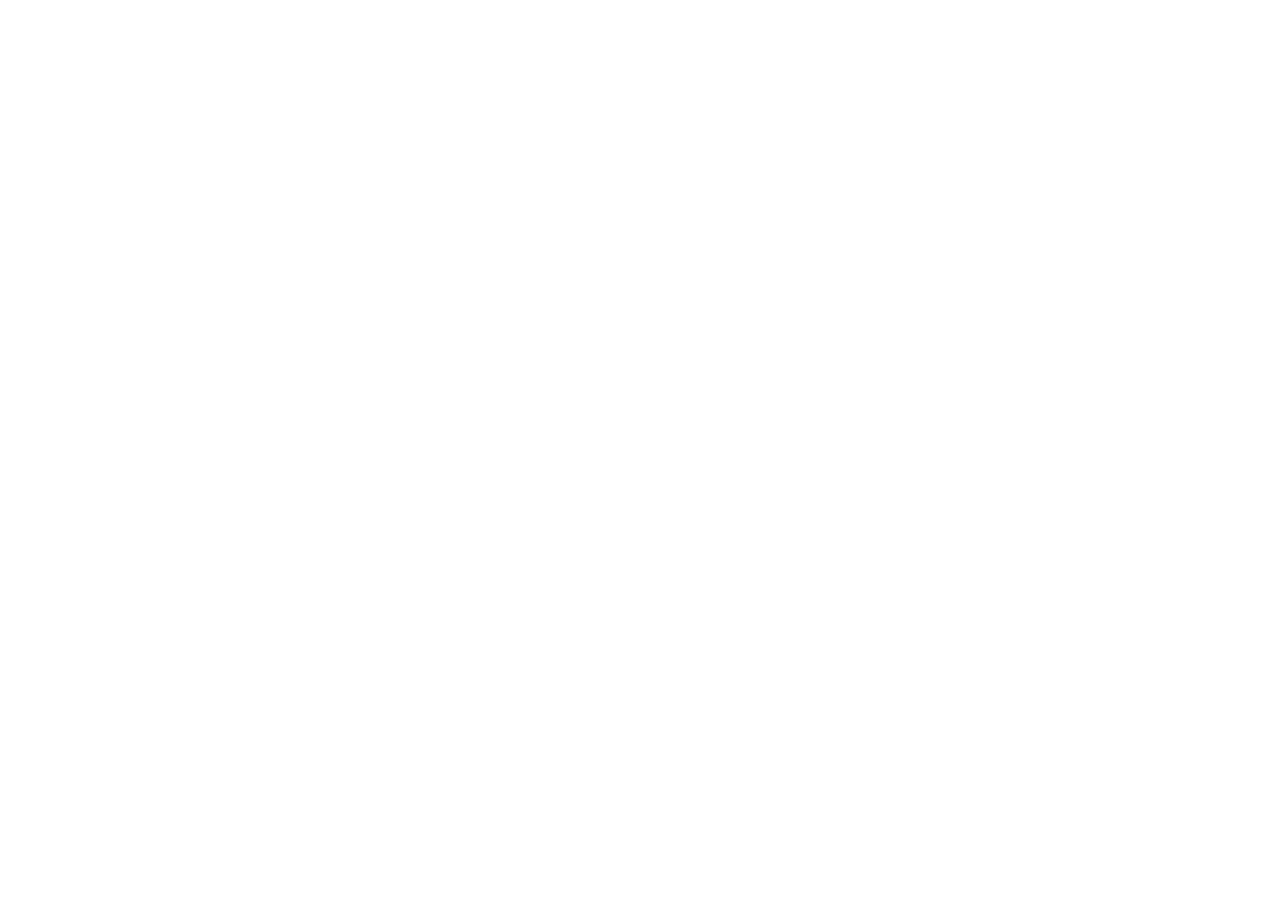
==== index.html @ f218a13f "ds" ====
<!DOCTYPE html>
<html lang="en">
<head>
    <meta charset="UTF-8">
    <meta name="viewport" content="width=device-width, initial-scale=1.0">
    <title>Document</title>
</head>
<body>
    <div id="content" ></div>
    <script src="index.js"></script>
</body>
</html>
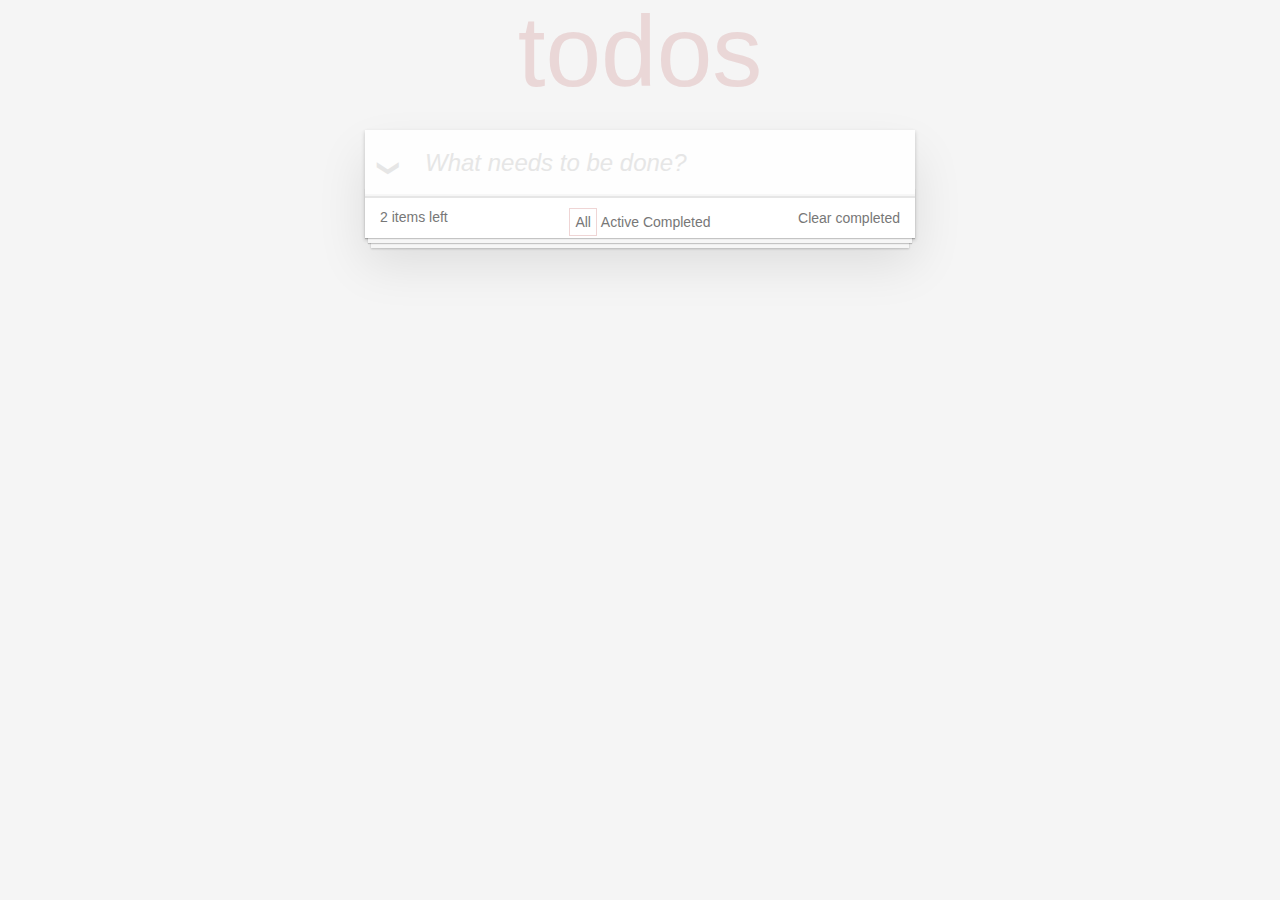
==== commit 3f06b78b: "hwDom" ====
--- a/index.html
+++ b/index.html
@@ -1,12 +1,61 @@
 <!DOCTYPE html>
 <html lang="en">
-<head>
-    <meta charset="UTF-8">
-    <meta name="viewport" content="width=device-width, initial-scale=1.0">
-    <title>Document</title>
-</head>
-<body>
-    <div id="content" ></div>
-    <script src="index.js"></script>
-</body>
-</html>+  <head>
+    <meta charset="utf-8" />
+    <title>Todo</title>
+    <link rel="stylesheet" href="main.css" />
+  </head>
+  <body>
+    <section class="todoapp">
+      <header class="header">
+        <h1>todos</h1>
+        <input class="new-todo" placeholder="What needs to be done?" />
+      </header>
+      <section class="main">
+        <input id="toggle-all" class="toggle-all" type="checkbox" />
+        <label for="toggle-all">Mark all as complete</label>
+        <ul class="todo-list">
+          <!-- <li class="">
+            <div class="view">
+              <input class="toggle" type="checkbox" /><label class="comp">Todo 1</label
+              ><button class="destroy"></button>
+            </div>
+          </li>
+          <li class="completed">
+            <div class="view">
+              <input class="toggle" type="checkbox" checked /><label class="comp">Todo 2</label
+              ><button class="destroy"></button>
+            </div>
+          </li>
+          <li class="editing">
+            <div class="view">
+              <input class="toggle" type="checkbox" /><label class="comp">Todo 3</label
+              ><button class="destroy"></button>
+            </div>
+            <input type="text" class="edit" value="Todo 3" />
+          </li> -->
+        </ul>
+      </section>
+      <footer class="footer">
+        <span class="todo-count"><strong>2</strong> items left</span>
+        <ul class="filters">
+          <li>
+            <button class="selected all">All</button>
+          </li>
+          <li>
+            <button class="active">Active</button>
+          </li>
+          <li>
+           <button class="completed">Completed</button>
+          </li>
+        </ul>
+        <button class="clear-completed">Clear completed</button>
+      </footer>
+    </section>
+    <script src="https://npmcdn.com/redux@latest/dist/redux.js"></script>
+    <script src="util.js"></script>
+    <script src="actions.js"></script>
+    <script src="reduser.js"></script>
+    <script src="main.js"></script>
+  </body>
+</html>
--- a/main.css
+++ b/main.css
@@ -0,0 +1,377 @@
+html,
+body {
+  margin: 0;
+  padding: 0;
+}
+
+button {
+  margin: 0;
+  padding: 0;
+  border: 0;
+  background: none;
+  font-size: 100%;
+  vertical-align: baseline;
+  font-family: inherit;
+  font-weight: inherit;
+  color: inherit;
+  -webkit-appearance: none;
+  appearance: none;
+  -webkit-font-smoothing: antialiased;
+  -moz-osx-font-smoothing: grayscale;
+}
+
+body {
+  font: 14px "Helvetica Neue", Helvetica, Arial, sans-serif;
+  line-height: 1.4em;
+  background: #f5f5f5;
+  color: #4d4d4d;
+  min-width: 230px;
+  max-width: 550px;
+  margin: 0 auto;
+  -webkit-font-smoothing: antialiased;
+  -moz-osx-font-smoothing: grayscale;
+  font-weight: 300;
+}
+
+:focus {
+  outline: 0;
+}
+
+.hidden {
+  display: none;
+}
+
+.todoapp {
+  background: #fff;
+  margin: 130px 0 40px 0;
+  position: relative;
+  box-shadow: 0 2px 4px 0 rgba(0, 0, 0, 0.2), 0 25px 50px 0 rgba(0, 0, 0, 0.1);
+}
+
+.todoapp input::-webkit-input-placeholder {
+  font-style: italic;
+  font-weight: 300;
+  color: #e6e6e6;
+}
+
+.todoapp input::-moz-placeholder {
+  font-style: italic;
+  font-weight: 300;
+  color: #e6e6e6;
+}
+
+.todoapp input::input-placeholder {
+  font-style: italic;
+  font-weight: 300;
+  color: #e6e6e6;
+}
+
+.todoapp h1 {
+  position: absolute;
+  top: -155px;
+  width: 100%;
+  font-size: 100px;
+  font-weight: 100;
+  text-align: center;
+  color: rgba(175, 47, 47, 0.15);
+  -webkit-text-rendering: optimizeLegibility;
+  -moz-text-rendering: optimizeLegibility;
+  text-rendering: optimizeLegibility;
+}
+
+.new-todo,
+.edit {
+  position: relative;
+  margin: 0;
+  width: 100%;
+  font-size: 24px;
+  font-family: inherit;
+  font-weight: inherit;
+  line-height: 1.4em;
+  border: 0;
+  color: inherit;
+  padding: 6px;
+  border: 1px solid #999;
+  box-shadow: inset 0 -1px 5px 0 rgba(0, 0, 0, 0.2);
+  box-sizing: border-box;
+  -webkit-font-smoothing: antialiased;
+  -moz-osx-font-smoothing: grayscale;
+}
+
+.new-todo {
+  padding: 16px 16px 16px 60px;
+  border: none;
+  background: rgba(0, 0, 0, 0.003);
+  box-shadow: inset 0 -2px 1px rgba(0, 0, 0, 0.03);
+}
+
+.main {
+  position: relative;
+  z-index: 2;
+  border-top: 1px solid #e6e6e6;
+}
+
+.toggle-all {
+  width: 1px;
+  height: 1px;
+  border: none; /* Mobile Safari */
+  opacity: 0;
+  position: absolute;
+  right: 100%;
+  bottom: 100%;
+}
+
+.toggle-all + label {
+  width: 60px;
+  height: 34px;
+  font-size: 0;
+  position: absolute;
+  top: -52px;
+  left: -13px;
+  -webkit-transform: rotate(90deg);
+  transform: rotate(90deg);
+}
+
+.toggle-all + label:before {
+  content: "❯";
+  font-size: 22px;
+  color: #e6e6e6;
+  padding: 10px 27px 10px 27px;
+}
+
+.toggle-all:checked + label:before {
+  color: #0127fc;
+}
+
+.todo-list {
+  margin: 0;
+  padding: 0;
+  list-style: none;
+}
+
+.todo-list li {
+  position: relative;
+  font-size: 24px;
+  border-bottom: 1px solid #ededed;
+}
+
+.todo-list li:last-child {
+  border-bottom: none;
+}
+
+.todo-list li.editing {
+  border-bottom: none;
+  padding: 0;
+}
+
+.todo-list li.editing .edit {
+  display: block;
+  width: 506px;
+  padding: 12px 16px;
+  margin: 0 0 0 43px;
+}
+
+.todo-list li.editing .view {
+  display: none;
+}
+
+.todo-list li .toggle {
+  text-align: center;
+  width: 40px;
+  /* auto, since non-WebKit browsers doesn't support input styling */
+  height: auto;
+  position: absolute;
+  top: 0;
+  bottom: 0;
+  margin: auto 0;
+  border: none; /* Mobile Safari */
+  -webkit-appearance: none;
+  appearance: none;
+}
+
+.todo-list li .toggle {
+  opacity: 0;
+}
+
+.todo-list li .toggle + label {
+  /*
+		Firefox requires `#` to be escaped - https://bugzilla.mozilla.org/show_bug.cgi?id=922433
+		IE and Edge requires *everything* to be escaped to render, so we do that instead of just the `#` - https://developer.microsoft.com/en-us/microsoft-edge/platform/issues/7157459/
+	*/
+  background-image: url("data:image/svg+xml;utf8,%3Csvg%20xmlns%3D%22http%3A//www.w3.org/2000/svg%22%20width%3D%2240%22%20height%3D%2240%22%20viewBox%3D%22-10%20-18%20100%20135%22%3E%3Ccircle%20cx%3D%2250%22%20cy%3D%2250%22%20r%3D%2250%22%20fill%3D%22none%22%20stroke%3D%22%23ededed%22%20stroke-width%3D%223%22/%3E%3C/svg%3E");
+  background-repeat: no-repeat;
+  background-position: center left;
+}
+
+.todo-list li .toggle:checked + label {
+  background-image: url("data:image/svg+xml;utf8,%3Csvg%20xmlns%3D%22http%3A//www.w3.org/2000/svg%22%20width%3D%2240%22%20height%3D%2240%22%20viewBox%3D%22-10%20-18%20100%20135%22%3E%3Ccircle%20cx%3D%2250%22%20cy%3D%2250%22%20r%3D%2250%22%20fill%3D%22none%22%20stroke%3D%22%23bddad5%22%20stroke-width%3D%223%22/%3E%3Cpath%20fill%3D%22%235dc2af%22%20d%3D%22M72%2025L42%2071%2027%2056l-4%204%2020%2020%2034-52z%22/%3E%3C/svg%3E");
+}
+
+.todo-list li label {
+  word-break: break-all;
+  padding: 15px 15px 15px 60px;
+  display: block;
+  line-height: 1.2;
+  transition: color 0.4s;
+}
+
+.todo-list li.completed label {
+  color: #d9d9d9;
+  text-decoration: line-through;
+}
+
+.todo-list li .destroy {
+  display: none;
+  position: absolute;
+  top: 0;
+  right: 10px;
+  bottom: 0;
+  width: 40px;
+  height: 40px;
+  margin: auto 0;
+  font-size: 30px;
+  color: #cc9a9a;
+  margin-bottom: 11px;
+  transition: color 0.2s ease-out;
+}
+
+.todo-list li .destroy:hover {
+  color: #af5b5e;
+}
+
+.todo-list li .destroy:after {
+  content: "×";
+}
+
+.todo-list li:hover .destroy {
+  display: block;
+}
+
+.todo-list li .edit {
+  display: none;
+}
+
+.todo-list li.editing:last-child {
+  margin-bottom: -1px;
+}
+
+.footer {
+  color: #777;
+  padding: 10px 15px;
+  height: 20px;
+  text-align: center;
+  border-top: 1px solid #e6e6e6;
+}
+
+.footer:before {
+  content: "";
+  position: absolute;
+  right: 0;
+  bottom: 0;
+  left: 0;
+  height: 50px;
+  overflow: hidden;
+  box-shadow: 0 1px 1px rgba(0, 0, 0, 0.2), 0 8px 0 -3px #f6f6f6,
+    0 9px 1px -3px rgba(0, 0, 0, 0.2), 0 16px 0 -6px #f6f6f6,
+    0 17px 2px -6px rgba(0, 0, 0, 0.2);
+}
+
+.todo-count {
+  float: left;
+  text-align: left;
+}
+
+.todo-count strong {
+  font-weight: 300;
+}
+
+.filters {
+  margin: 0;
+  padding: 0;
+  list-style: none;
+  position: absolute;
+  right: 0;
+  left: 0;
+}
+
+.filters li {
+  display: inline;
+}
+
+.filters li a {
+  color: inherit;
+  margin: 3px;
+  padding: 3px 7px;
+  text-decoration: none;
+  border: 1px solid transparent;
+  border-radius: 3px;
+}
+
+.filters li a:hover {
+  border-color: rgba(175, 47, 47, 0.1);
+}
+
+.filters li button.selected {
+  border: 1px solid rgba(175, 47, 47, 0.2);
+  padding: 5px;
+}
+
+.clear-completed,
+html .clear-completed:active {
+  float: right;
+  position: relative;
+  line-height: 20px;
+  text-decoration: none;
+  cursor: pointer;
+}
+
+.clear-completed:hover {
+  text-decoration: underline;
+}
+
+.info {
+  margin: 65px auto 0;
+  color: #bfbfbf;
+  font-size: 10px;
+  text-shadow: 0 1px 0 rgba(255, 255, 255, 0.5);
+  text-align: center;
+}
+
+.info p {
+  line-height: 1;
+}
+
+.info a {
+  color: inherit;
+  text-decoration: none;
+  font-weight: 400;
+}
+
+.info a:hover {
+  text-decoration: underline;
+}
+
+/*
+	Hack to remove background from Mobile Safari.
+	Can't use it globally since it destroys checkboxes in Firefox
+*/
+@media screen and (-webkit-min-device-pixel-ratio: 0) {
+  .toggle-all,
+  .todo-list li .toggle {
+    background: none;
+  }
+
+  .todo-list li .toggle {
+    height: 40px;
+  }
+}
+
+@media (max-width: 430px) {
+  .footer {
+    height: 50px;
+  }
+
+  .filters {
+    bottom: 10px;
+  }
+}
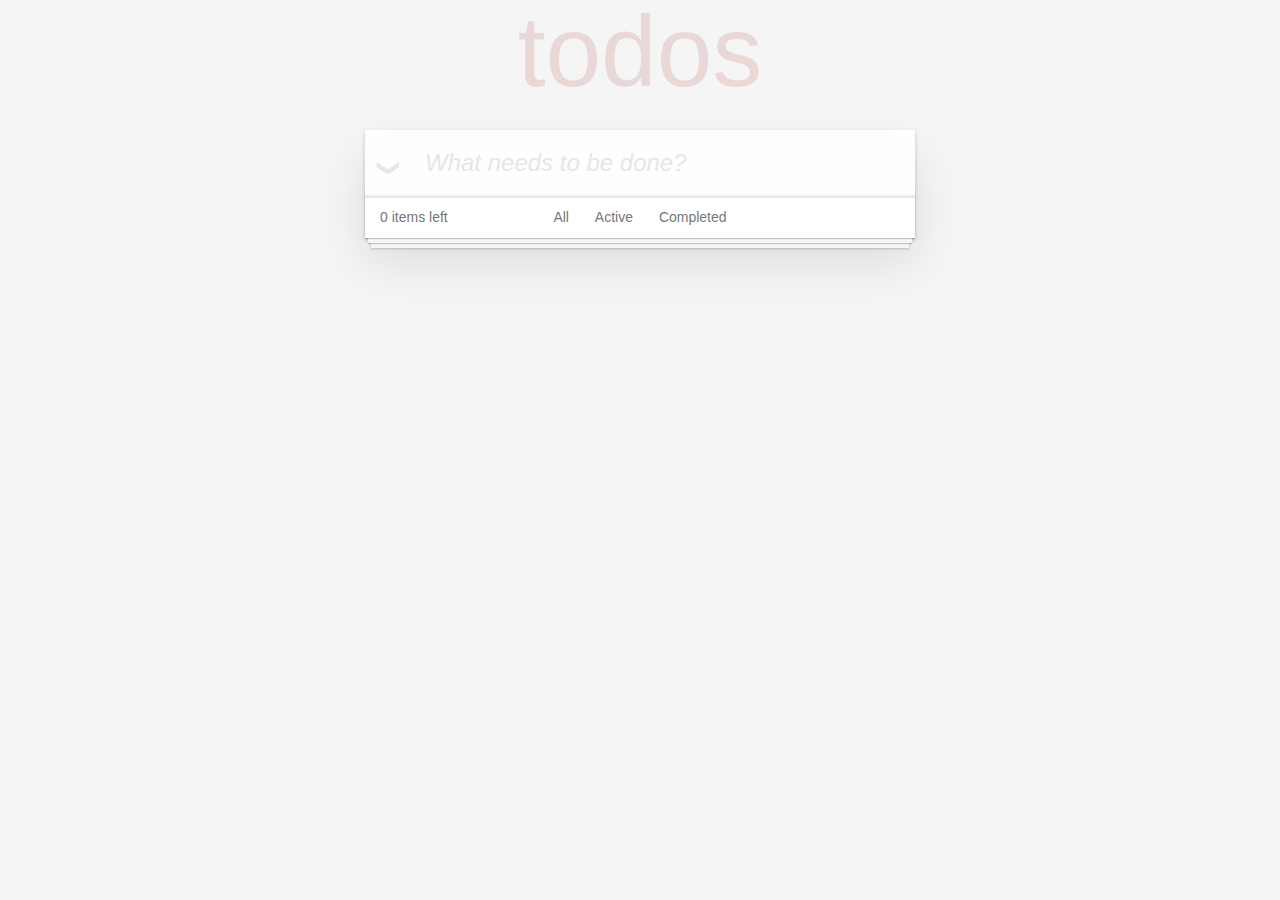
==== commit 632a127b: "taskTodos" ====
--- a/index.html
+++ b/index.html
@@ -3,7 +3,7 @@
   <head>
     <meta charset="utf-8" />
     <title>Todo</title>
-    <link rel="stylesheet" href="main.css" />
+    <link rel="stylesheet" href="style.css" />
   </head>
   <body>
     <section class="todoapp">
@@ -14,48 +14,24 @@
       <section class="main">
         <input id="toggle-all" class="toggle-all" type="checkbox" />
         <label for="toggle-all">Mark all as complete</label>
-        <ul class="todo-list">
-          <!-- <li class="">
-            <div class="view">
-              <input class="toggle" type="checkbox" /><label class="comp">Todo 1</label
-              ><button class="destroy"></button>
-            </div>
-          </li>
-          <li class="completed">
-            <div class="view">
-              <input class="toggle" type="checkbox" checked /><label class="comp">Todo 2</label
-              ><button class="destroy"></button>
-            </div>
-          </li>
-          <li class="editing">
-            <div class="view">
-              <input class="toggle" type="checkbox" /><label class="comp">Todo 3</label
-              ><button class="destroy"></button>
-            </div>
-            <input type="text" class="edit" value="Todo 3" />
-          </li> -->
-        </ul>
+        <ul class="todo-list"></ul>
       </section>
       <footer class="footer">
-        <span class="todo-count"><strong>2</strong> items left</span>
+        <span class="todo-count"><strong>0</strong> items left</span>
         <ul class="filters">
           <li>
-            <button class="selected all">All</button>
+            <a href="#" data-filter="all">All</a>
           </li>
           <li>
-            <button class="active">Active</button>
+            <a href="#" data-filter="active">Active</a>
           </li>
           <li>
-           <button class="completed">Completed</button>
+            <a href="#" data-filter="completed">Completed</a>
           </li>
         </ul>
         <button class="clear-completed">Clear completed</button>
       </footer>
     </section>
-    <script src="https://npmcdn.com/redux@latest/dist/redux.js"></script>
-    <script src="util.js"></script>
-    <script src="actions.js"></script>
-    <script src="reduser.js"></script>
-    <script src="main.js"></script>
+    <script src="index.js"></script>
   </body>
 </html>
--- a/style.css
+++ b/style.css
@@ -0,0 +1,376 @@
+html,
+body {
+  margin: 0;
+  padding: 0;
+}
+
+button {
+  margin: 0;
+  padding: 0;
+  border: 0;
+  background: none;
+  font-size: 100%;
+  vertical-align: baseline;
+  font-family: inherit;
+  font-weight: inherit;
+  color: inherit;
+  -webkit-appearance: none;
+  appearance: none;
+  -webkit-font-smoothing: antialiased;
+  -moz-osx-font-smoothing: grayscale;
+}
+
+body {
+  font: 14px "Helvetica Neue", Helvetica, Arial, sans-serif;
+  line-height: 1.4em;
+  background: #f5f5f5;
+  color: #4d4d4d;
+  min-width: 230px;
+  max-width: 550px;
+  margin: 0 auto;
+  -webkit-font-smoothing: antialiased;
+  -moz-osx-font-smoothing: grayscale;
+  font-weight: 300;
+}
+
+:focus {
+  outline: 0;
+}
+
+.hidden {
+  display: none;
+}
+
+.todoapp {
+  background: #fff;
+  margin: 130px 0 40px 0;
+  position: relative;
+  box-shadow: 0 2px 4px 0 rgba(0, 0, 0, 0.2), 0 25px 50px 0 rgba(0, 0, 0, 0.1);
+}
+
+.todoapp input::-webkit-input-placeholder {
+  font-style: italic;
+  font-weight: 300;
+  color: #e6e6e6;
+}
+
+.todoapp input::-moz-placeholder {
+  font-style: italic;
+  font-weight: 300;
+  color: #e6e6e6;
+}
+
+.todoapp input::input-placeholder {
+  font-style: italic;
+  font-weight: 300;
+  color: #e6e6e6;
+}
+
+.todoapp h1 {
+  position: absolute;
+  top: -155px;
+  width: 100%;
+  font-size: 100px;
+  font-weight: 100;
+  text-align: center;
+  color: rgba(175, 47, 47, 0.15);
+  -webkit-text-rendering: optimizeLegibility;
+  -moz-text-rendering: optimizeLegibility;
+  text-rendering: optimizeLegibility;
+}
+
+.new-todo,
+.edit {
+  position: relative;
+  margin: 0;
+  width: 100%;
+  font-size: 24px;
+  font-family: inherit;
+  font-weight: inherit;
+  line-height: 1.4em;
+  border: 0;
+  color: inherit;
+  padding: 6px;
+  border: 1px solid #999;
+  box-shadow: inset 0 -1px 5px 0 rgba(0, 0, 0, 0.2);
+  box-sizing: border-box;
+  -webkit-font-smoothing: antialiased;
+  -moz-osx-font-smoothing: grayscale;
+}
+
+.new-todo {
+  padding: 16px 16px 16px 60px;
+  border: none;
+  background: rgba(0, 0, 0, 0.003);
+  box-shadow: inset 0 -2px 1px rgba(0, 0, 0, 0.03);
+}
+
+.main {
+  position: relative;
+  z-index: 2;
+  border-top: 1px solid #e6e6e6;
+}
+
+.toggle-all {
+  width: 1px;
+  height: 1px;
+  border: none; /* Mobile Safari */
+  opacity: 0;
+  position: absolute;
+  right: 100%;
+  bottom: 100%;
+}
+
+.toggle-all + label {
+  width: 60px;
+  height: 34px;
+  font-size: 0;
+  position: absolute;
+  top: -52px;
+  left: -13px;
+  -webkit-transform: rotate(90deg);
+  transform: rotate(90deg);
+}
+
+.toggle-all + label:before {
+  content: "❯";
+  font-size: 22px;
+  color: #e6e6e6;
+  padding: 10px 27px 10px 27px;
+}
+
+.toggle-all:checked + label:before {
+  color: #737373;
+}
+
+.todo-list {
+  margin: 0;
+  padding: 0;
+  list-style: none;
+}
+
+.todo-list li {
+  position: relative;
+  font-size: 24px;
+  border-bottom: 1px solid #ededed;
+}
+
+.todo-list li:last-child {
+  border-bottom: none;
+}
+
+.todo-list li.editing {
+  border-bottom: none;
+  padding: 0;
+}
+
+.todo-list li.editing .edit {
+  display: block;
+  width: 506px;
+  padding: 12px 16px;
+  margin: 0 0 0 43px;
+}
+
+.todo-list li.editing .view {
+  display: none;
+}
+
+.todo-list li .toggle {
+  text-align: center;
+  width: 40px;
+  /* auto, since non-WebKit browsers doesn't support input styling */
+  height: auto;
+  position: absolute;
+  top: 0;
+  bottom: 0;
+  margin: auto 0;
+  border: none; /* Mobile Safari */
+  -webkit-appearance: none;
+  appearance: none;
+}
+
+.todo-list li .toggle {
+  opacity: 0;
+}
+
+.todo-list li .toggle + label {
+  /*
+		Firefox requires `#` to be escaped - https://bugzilla.mozilla.org/show_bug.cgi?id=922433
+		IE and Edge requires *everything* to be escaped to render, so we do that instead of just the `#` - https://developer.microsoft.com/en-us/microsoft-edge/platform/issues/7157459/
+	*/
+  background-image: url("data:image/svg+xml;utf8,%3Csvg%20xmlns%3D%22http%3A//www.w3.org/2000/svg%22%20width%3D%2240%22%20height%3D%2240%22%20viewBox%3D%22-10%20-18%20100%20135%22%3E%3Ccircle%20cx%3D%2250%22%20cy%3D%2250%22%20r%3D%2250%22%20fill%3D%22none%22%20stroke%3D%22%23ededed%22%20stroke-width%3D%223%22/%3E%3C/svg%3E");
+  background-repeat: no-repeat;
+  background-position: center left;
+}
+
+.todo-list li .toggle:checked + label {
+  background-image: url("data:image/svg+xml;utf8,%3Csvg%20xmlns%3D%22http%3A//www.w3.org/2000/svg%22%20width%3D%2240%22%20height%3D%2240%22%20viewBox%3D%22-10%20-18%20100%20135%22%3E%3Ccircle%20cx%3D%2250%22%20cy%3D%2250%22%20r%3D%2250%22%20fill%3D%22none%22%20stroke%3D%22%23bddad5%22%20stroke-width%3D%223%22/%3E%3Cpath%20fill%3D%22%235dc2af%22%20d%3D%22M72%2025L42%2071%2027%2056l-4%204%2020%2020%2034-52z%22/%3E%3C/svg%3E");
+}
+
+.todo-list li label {
+  word-break: break-all;
+  padding: 15px 15px 15px 60px;
+  display: block;
+  line-height: 1.2;
+  transition: color 0.4s;
+}
+
+.todo-list li.completed label {
+  color: #d9d9d9;
+  text-decoration: line-through;
+}
+
+.todo-list li .destroy {
+  display: none;
+  position: absolute;
+  top: 0;
+  right: 10px;
+  bottom: 0;
+  width: 40px;
+  height: 40px;
+  margin: auto 0;
+  font-size: 30px;
+  color: #cc9a9a;
+  margin-bottom: 11px;
+  transition: color 0.2s ease-out;
+}
+
+.todo-list li .destroy:hover {
+  color: #af5b5e;
+}
+
+.todo-list li .destroy:after {
+  content: "×";
+}
+
+.todo-list li:hover .destroy {
+  display: block;
+}
+
+.todo-list li .edit {
+  display: none;
+}
+
+.todo-list li.editing:last-child {
+  margin-bottom: -1px;
+}
+
+.footer {
+  color: #777;
+  padding: 10px 15px;
+  height: 20px;
+  text-align: center;
+  border-top: 1px solid #e6e6e6;
+}
+
+.footer:before {
+  content: "";
+  position: absolute;
+  right: 0;
+  bottom: 0;
+  left: 0;
+  height: 50px;
+  overflow: hidden;
+  box-shadow: 0 1px 1px rgba(0, 0, 0, 0.2), 0 8px 0 -3px #f6f6f6,
+    0 9px 1px -3px rgba(0, 0, 0, 0.2), 0 16px 0 -6px #f6f6f6,
+    0 17px 2px -6px rgba(0, 0, 0, 0.2);
+}
+
+.todo-count {
+  float: left;
+  text-align: left;
+}
+
+.todo-count strong {
+  font-weight: 300;
+}
+
+.filters {
+  margin: 0;
+  padding: 0;
+  list-style: none;
+  position: absolute;
+  right: 0;
+  left: 0;
+}
+
+.filters li {
+  display: inline;
+}
+
+.filters li a {
+  color: inherit;
+  margin: 3px;
+  padding: 3px 7px;
+  text-decoration: none;
+  border: 1px solid transparent;
+  border-radius: 3px;
+}
+
+.filters li a:hover {
+  border-color: rgba(175, 47, 47, 0.1);
+}
+
+.filters li a.selected {
+  border-color: rgba(175, 47, 47, 0.2);
+}
+
+.clear-completed,
+html .clear-completed:active {
+  float: right;
+  position: relative;
+  line-height: 20px;
+  text-decoration: none;
+  cursor: pointer;
+}
+
+.clear-completed:hover {
+  text-decoration: underline;
+}
+
+.info {
+  margin: 65px auto 0;
+  color: #bfbfbf;
+  font-size: 10px;
+  text-shadow: 0 1px 0 rgba(255, 255, 255, 0.5);
+  text-align: center;
+}
+
+.info p {
+  line-height: 1;
+}
+
+.info a {
+  color: inherit;
+  text-decoration: none;
+  font-weight: 400;
+}
+
+.info a:hover {
+  text-decoration: underline;
+}
+
+/*
+	Hack to remove background from Mobile Safari.
+	Can't use it globally since it destroys checkboxes in Firefox
+*/
+@media screen and (-webkit-min-device-pixel-ratio: 0) {
+  .toggle-all,
+  .todo-list li .toggle {
+    background: none;
+  }
+
+  .todo-list li .toggle {
+    height: 40px;
+  }
+}
+
+@media (max-width: 430px) {
+  .footer {
+    height: 50px;
+  }
+
+  .filters {
+    bottom: 10px;
+  }
+}
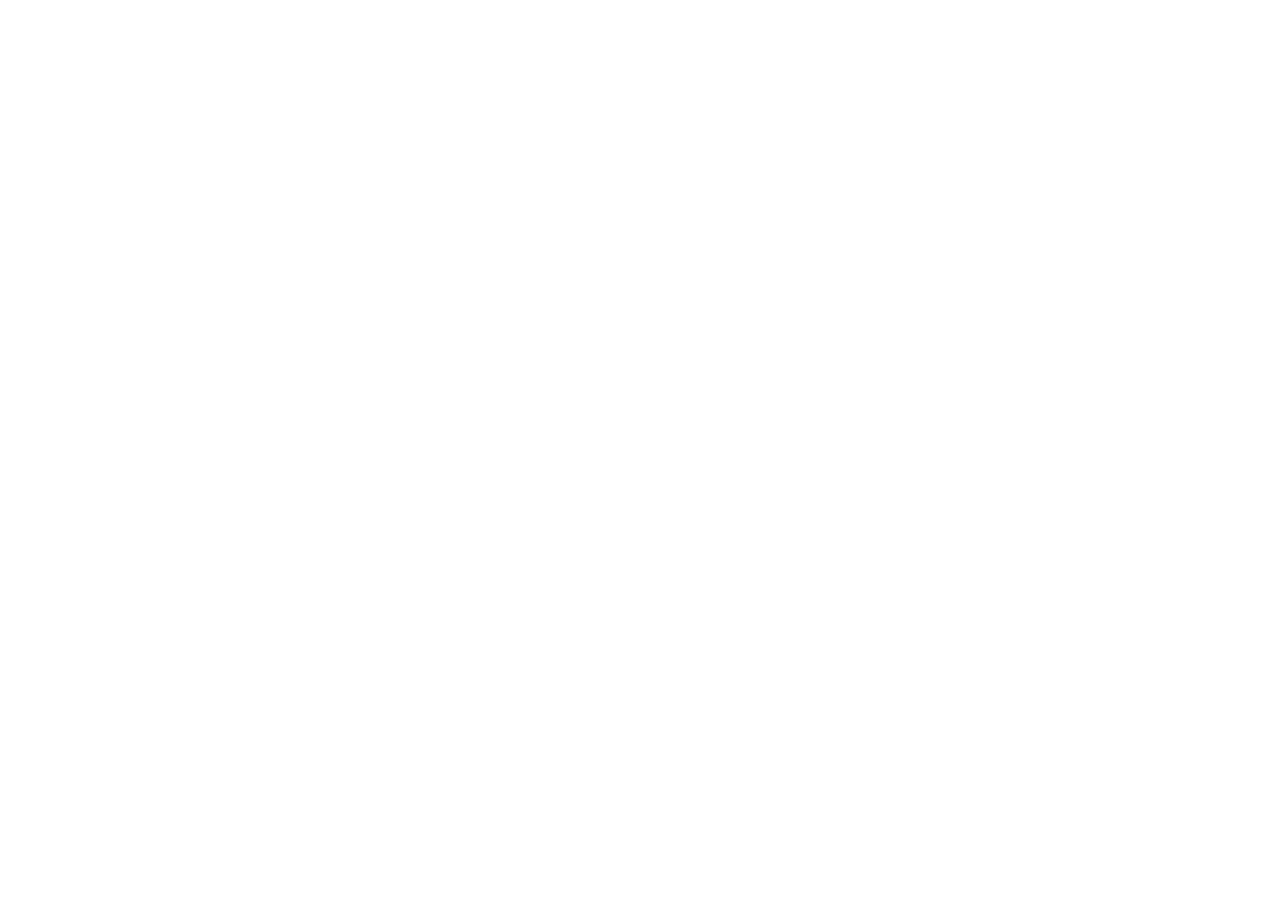
==== commit 2e344f43: "hw4" ====
--- a/index.html
+++ b/index.html
@@ -1,37 +1,11 @@
 <!DOCTYPE html>
 <html lang="en">
-  <head>
-    <meta charset="utf-8" />
-    <title>Todo</title>
-    <link rel="stylesheet" href="style.css" />
-  </head>
-  <body>
-    <section class="todoapp">
-      <header class="header">
-        <h1>todos</h1>
-        <input class="new-todo" placeholder="What needs to be done?" />
-      </header>
-      <section class="main">
-        <input id="toggle-all" class="toggle-all" type="checkbox" />
-        <label for="toggle-all">Mark all as complete</label>
-        <ul class="todo-list"></ul>
-      </section>
-      <footer class="footer">
-        <span class="todo-count"><strong>0</strong> items left</span>
-        <ul class="filters">
-          <li>
-            <a href="#" data-filter="all">All</a>
-          </li>
-          <li>
-            <a href="#" data-filter="active">Active</a>
-          </li>
-          <li>
-            <a href="#" data-filter="completed">Completed</a>
-          </li>
-        </ul>
-        <button class="clear-completed">Clear completed</button>
-      </footer>
-    </section>
-    <script src="index.js"></script>
-  </body>
-</html>
+<head>
+    <meta charset="UTF-8">
+    <meta name="viewport" content="width=device-width, initial-scale=1.0">
+    <title>Document</title>
+</head>
+<body>
+    <script src="main.js"></script>
+</body>
+</html>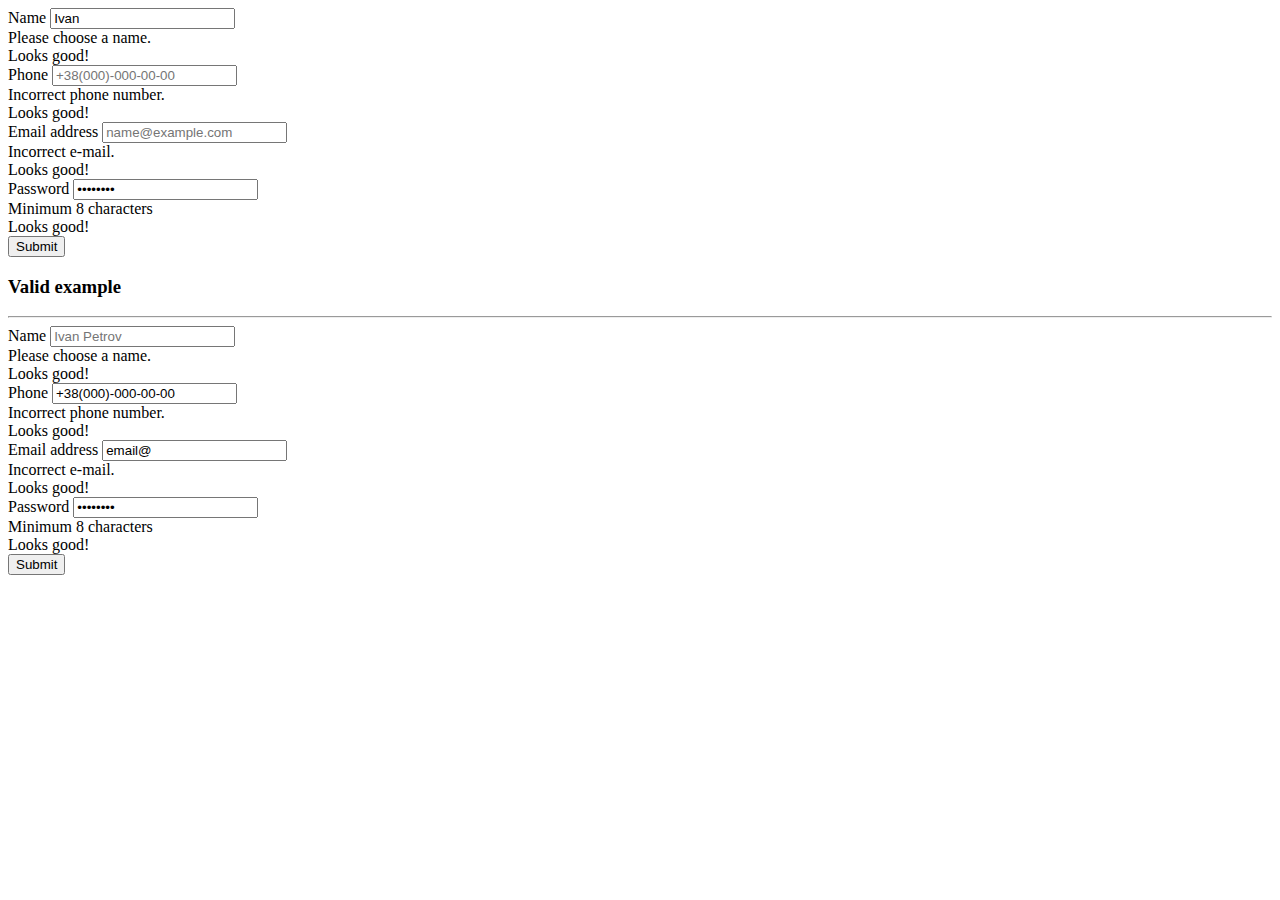
==== commit 270638b1: "hwForm" ====
--- a/index.html
+++ b/index.html
@@ -1,11 +1,126 @@
 <!DOCTYPE html>
-<html lang="en">
-<head>
-    <meta charset="UTF-8">
-    <meta name="viewport" content="width=device-width, initial-scale=1.0">
-    <title>Document</title>
-</head>
-<body>
-    <script src="main.js"></script>
-</body>
-</html>+<html>
+  <head>
+    <title>Parcel Sandbox</title>
+    <meta charset="UTF-8" />
+    <link
+      rel="stylesheet"
+      href="https://stackpath.bootstrapcdn.com/bootstrap/4.5.0/css/bootstrap.min.css"
+      integrity="sha384-9aIt2nRpC12Uk9gS9baDl411NQApFmC26EwAOH8WgZl5MYYxFfc+NcPb1dKGj7Sk"
+      crossorigin="anonymous"
+    />
+  </head>
+
+  <body>
+    <form class="needs-validation" novalidate>
+      <div class="form-group">
+        <label>Name</label>
+        <input
+          type="text"
+          class="form-control"
+          name="name"
+          minlength="10"
+          data-pattern="pattern-1"
+          placeholder="Ivan Petrov"
+          value="Ivan"
+        />
+        <div class="invalid-feedback">Please choose a name.</div>
+        <div class="valid-feedback">Looks good!</div>
+      </div>
+      <div class="form-group">
+        <label>Phone</label>
+        <input
+          type="tel"
+          class="form-control"
+          data-mask="+38(000)-000-00-00"
+          data-pattern="pattern-2"
+          name="email"
+          placeholder="+38(000)-000-00-00"
+        />
+        <div class="invalid-feedback">Incorrect phone number.</div>
+        <div class="valid-feedback">Looks good!</div>
+      </div>
+      <div class="form-group">
+        <label>Email address</label>
+        <input
+          type="email"
+          class="form-control"
+          data-pattern="pattern-3"
+          placeholder="name@example.com"
+          value=""
+        />
+        <div class="invalid-feedback">Incorrect e-mail.</div>
+        <div class="valid-feedback">Looks good!</div>
+      </div>
+      <div class="form-group">
+        <label>Password</label>
+        <input
+          type="password"
+          class="form-control"
+          data-pattern="pattern-4"
+          placeholder="Password"
+          value="12345678"
+        />
+        <div class="invalid-feedback">Minimum 8 characters</div>
+        <div class="valid-feedback">Looks good!</div>
+      </div>
+      <button type="submit" class="btn btn-primary">Submit</button>
+    </form>
+
+    <h3 class="mt-5">Valid example</h3>
+    <hr class="mb-3" />
+
+    <form>
+      <div class="form-group">
+        <label>Name</label>
+        <input
+          type="name"
+          class="form-control is-invalid"
+          data-valid="pattern-1"
+          placeholder="Ivan Petrov"
+        />
+        <div class="invalid-feedback">Please choose a name.</div>
+        <div class="valid-feedback">Looks good!</div>
+      </div>
+      <div class="form-group">
+        <label>Phone</label>
+        <input
+          type="tel"
+          class="form-control is-valid"
+          data-valid="pattern-2"
+          placeholder="+38(000)-000-00-00"
+          value="+38(000)-000-00-00"
+        />
+        <div class="invalid-feedback">Incorrect phone number.</div>
+        <div class="valid-feedback">Looks good!</div>
+      </div>
+      <div class="form-group">
+        <label>Email address</label>
+        <input
+          type="email"
+          class="form-control is-invalid"
+          data-valid="pattern-3"
+          placeholder="name@example.com"
+          value="email@"
+        />
+        <div class="invalid-feedback">Incorrect e-mail.</div>
+        <div class="valid-feedback">Looks good!</div>
+      </div>
+      <div class="form-group">
+        <label>Password</label>
+        <input
+          type="password"
+          class="form-control is-valid"
+          data-valid="pattern-4"
+          placeholder="Password"
+          value="12345678"
+        />
+        <div class="invalid-feedback">Minimum 8 characters</div>
+        <div class="valid-feedback">Looks good!</div>
+      </div>
+      <button type="submit" class="btn btn-primary">Submit</button>
+    </form>
+
+    <script src="index.js"></script>
+  </body>
+</html>
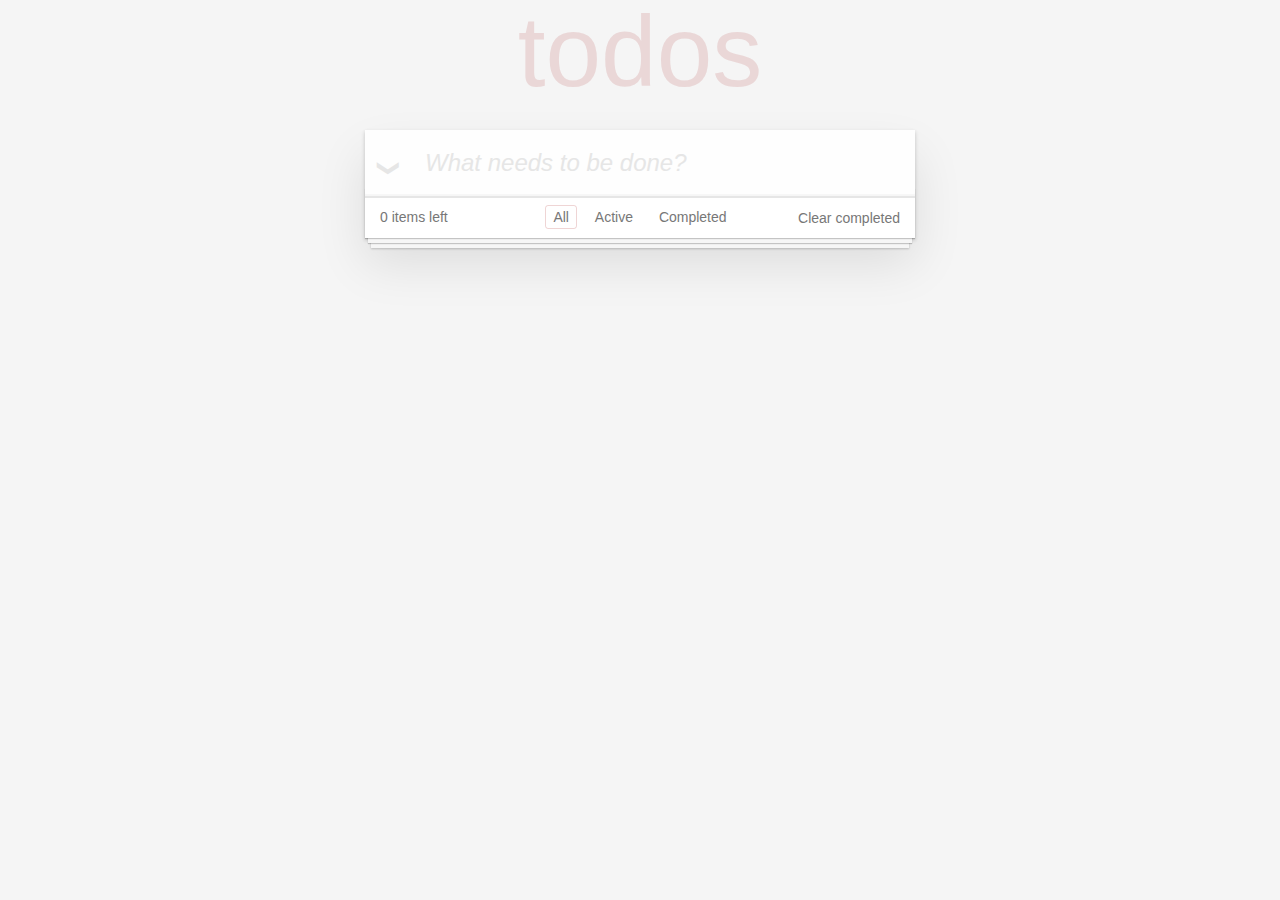
==== commit bad66ff5: "hwFetch" ====
--- a/index.html
+++ b/index.html
@@ -1,126 +1,59 @@
 <!DOCTYPE html>
-<html>
+<html lang="en">
   <head>
-    <title>Parcel Sandbox</title>
-    <meta charset="UTF-8" />
-    <link
-      rel="stylesheet"
-      href="https://stackpath.bootstrapcdn.com/bootstrap/4.5.0/css/bootstrap.min.css"
-      integrity="sha384-9aIt2nRpC12Uk9gS9baDl411NQApFmC26EwAOH8WgZl5MYYxFfc+NcPb1dKGj7Sk"
-      crossorigin="anonymous"
-    />
+    <meta charset="utf-8" />
+    <title>Todo</title>
+    <link rel="stylesheet" href="style.css" />
   </head>
-
   <body>
-    <form class="needs-validation" novalidate>
-      <div class="form-group">
-        <label>Name</label>
-        <input
-          type="text"
-          class="form-control"
-          name="name"
-          minlength="10"
-          data-pattern="pattern-1"
-          placeholder="Ivan Petrov"
-          value="Ivan"
-        />
-        <div class="invalid-feedback">Please choose a name.</div>
-        <div class="valid-feedback">Looks good!</div>
-      </div>
-      <div class="form-group">
-        <label>Phone</label>
-        <input
-          type="tel"
-          class="form-control"
-          data-mask="+38(000)-000-00-00"
-          data-pattern="pattern-2"
-          name="email"
-          placeholder="+38(000)-000-00-00"
-        />
-        <div class="invalid-feedback">Incorrect phone number.</div>
-        <div class="valid-feedback">Looks good!</div>
-      </div>
-      <div class="form-group">
-        <label>Email address</label>
-        <input
-          type="email"
-          class="form-control"
-          data-pattern="pattern-3"
-          placeholder="name@example.com"
-          value=""
-        />
-        <div class="invalid-feedback">Incorrect e-mail.</div>
-        <div class="valid-feedback">Looks good!</div>
-      </div>
-      <div class="form-group">
-        <label>Password</label>
-        <input
-          type="password"
-          class="form-control"
-          data-pattern="pattern-4"
-          placeholder="Password"
-          value="12345678"
-        />
-        <div class="invalid-feedback">Minimum 8 characters</div>
-        <div class="valid-feedback">Looks good!</div>
-      </div>
-      <button type="submit" class="btn btn-primary">Submit</button>
-    </form>
-
-    <h3 class="mt-5">Valid example</h3>
-    <hr class="mb-3" />
-
-    <form>
-      <div class="form-group">
-        <label>Name</label>
-        <input
-          type="name"
-          class="form-control is-invalid"
-          data-valid="pattern-1"
-          placeholder="Ivan Petrov"
-        />
-        <div class="invalid-feedback">Please choose a name.</div>
-        <div class="valid-feedback">Looks good!</div>
-      </div>
-      <div class="form-group">
-        <label>Phone</label>
-        <input
-          type="tel"
-          class="form-control is-valid"
-          data-valid="pattern-2"
-          placeholder="+38(000)-000-00-00"
-          value="+38(000)-000-00-00"
-        />
-        <div class="invalid-feedback">Incorrect phone number.</div>
-        <div class="valid-feedback">Looks good!</div>
-      </div>
-      <div class="form-group">
-        <label>Email address</label>
-        <input
-          type="email"
-          class="form-control is-invalid"
-          data-valid="pattern-3"
-          placeholder="name@example.com"
-          value="email@"
-        />
-        <div class="invalid-feedback">Incorrect e-mail.</div>
-        <div class="valid-feedback">Looks good!</div>
-      </div>
-      <div class="form-group">
-        <label>Password</label>
-        <input
-          type="password"
-          class="form-control is-valid"
-          data-valid="pattern-4"
-          placeholder="Password"
-          value="12345678"
-        />
-        <div class="invalid-feedback">Minimum 8 characters</div>
-        <div class="valid-feedback">Looks good!</div>
-      </div>
-      <button type="submit" class="btn btn-primary">Submit</button>
-    </form>
-
-    <script src="index.js"></script>
+    <section class="todoapp">
+      <header class="header">
+        <h1>todos</h1>
+        <input class="new-todo" placeholder="What needs to be done?" />
+      </header>
+      <section class="main">
+        <input id="toggle-all" class="toggle-all" type="checkbox" />
+        <label for="toggle-all">Mark all as complete</label>
+        <ul class="todo-list">
+          <!-- <li class="">
+            <div class="view">
+              <input class="toggle" type="checkbox" /><label>Todo 1</label
+              ><button class="destroy"></button>
+            </div>
+          </li>
+          <li class="completed">
+            <div class="view">
+              <input class="toggle" type="checkbox" checked /><label
+                >Todo 2</label
+              ><button class="destroy"></button>
+            </div>
+          </li>
+          <li class="editing">
+            <div class="view">
+              <input class="toggle" type="checkbox" /><label>Todo 3</label
+              ><button class="destroy"></button>
+            </div>
+            <input type="text" class="edit" value="Todo 3" />
+          </li> -->
+        </ul>
+      </section>
+      <footer class="footer">
+        <span class="todo-count"><strong>0</strong> items left</span>
+        <ul class="filters">
+          <li>
+            <a href="/" class="selected">All</a>
+          </li>
+          <li>
+            <a href="/active">Active</a>
+          </li>
+          <li>
+            <a href="/completed">Completed</a>
+          </li>
+        </ul>
+        <button class="clear-completed">Clear completed</button>
+      </footer>
+    </section>
+    <!-- <script src="index.js"></script> -->
+    <script src="main.js"></script>
   </body>
 </html>
--- a/style.css
+++ b/style.css
@@ -0,0 +1,376 @@
+html,
+body {
+  margin: 0;
+  padding: 0;
+}
+
+button {
+  margin: 0;
+  padding: 0;
+  border: 0;
+  background: none;
+  font-size: 100%;
+  vertical-align: baseline;
+  font-family: inherit;
+  font-weight: inherit;
+  color: inherit;
+  -webkit-appearance: none;
+  appearance: none;
+  -webkit-font-smoothing: antialiased;
+  -moz-osx-font-smoothing: grayscale;
+}
+
+body {
+  font: 14px "Helvetica Neue", Helvetica, Arial, sans-serif;
+  line-height: 1.4em;
+  background: #f5f5f5;
+  color: #4d4d4d;
+  min-width: 230px;
+  max-width: 550px;
+  margin: 0 auto;
+  -webkit-font-smoothing: antialiased;
+  -moz-osx-font-smoothing: grayscale;
+  font-weight: 300;
+}
+
+:focus {
+  outline: 0;
+}
+
+.hidden {
+  display: none;
+}
+
+.todoapp {
+  background: #fff;
+  margin: 130px 0 40px 0;
+  position: relative;
+  box-shadow: 0 2px 4px 0 rgba(0, 0, 0, 0.2), 0 25px 50px 0 rgba(0, 0, 0, 0.1);
+}
+
+.todoapp input::-webkit-input-placeholder {
+  font-style: italic;
+  font-weight: 300;
+  color: #e6e6e6;
+}
+
+.todoapp input::-moz-placeholder {
+  font-style: italic;
+  font-weight: 300;
+  color: #e6e6e6;
+}
+
+.todoapp input::input-placeholder {
+  font-style: italic;
+  font-weight: 300;
+  color: #e6e6e6;
+}
+
+.todoapp h1 {
+  position: absolute;
+  top: -155px;
+  width: 100%;
+  font-size: 100px;
+  font-weight: 100;
+  text-align: center;
+  color: rgba(175, 47, 47, 0.15);
+  -webkit-text-rendering: optimizeLegibility;
+  -moz-text-rendering: optimizeLegibility;
+  text-rendering: optimizeLegibility;
+}
+
+.new-todo,
+.edit {
+  position: relative;
+  margin: 0;
+  width: 100%;
+  font-size: 24px;
+  font-family: inherit;
+  font-weight: inherit;
+  line-height: 1.4em;
+  border: 0;
+  color: inherit;
+  padding: 6px;
+  border: 1px solid #999;
+  box-shadow: inset 0 -1px 5px 0 rgba(0, 0, 0, 0.2);
+  box-sizing: border-box;
+  -webkit-font-smoothing: antialiased;
+  -moz-osx-font-smoothing: grayscale;
+}
+
+.new-todo {
+  padding: 16px 16px 16px 60px;
+  border: none;
+  background: rgba(0, 0, 0, 0.003);
+  box-shadow: inset 0 -2px 1px rgba(0, 0, 0, 0.03);
+}
+
+.main {
+  position: relative;
+  z-index: 2;
+  border-top: 1px solid #e6e6e6;
+}
+
+.toggle-all {
+  width: 1px;
+  height: 1px;
+  border: none; /* Mobile Safari */
+  opacity: 0;
+  position: absolute;
+  right: 100%;
+  bottom: 100%;
+}
+
+.toggle-all + label {
+  width: 60px;
+  height: 34px;
+  font-size: 0;
+  position: absolute;
+  top: -52px;
+  left: -13px;
+  -webkit-transform: rotate(90deg);
+  transform: rotate(90deg);
+}
+
+.toggle-all + label:before {
+  content: "❯";
+  font-size: 22px;
+  color: #e6e6e6;
+  padding: 10px 27px 10px 27px;
+}
+
+.toggle-all:checked + label:before {
+  color: #737373;
+}
+
+.todo-list {
+  margin: 0;
+  padding: 0;
+  list-style: none;
+}
+
+.todo-list li {
+  position: relative;
+  font-size: 24px;
+  border-bottom: 1px solid #ededed;
+}
+
+.todo-list li:last-child {
+  border-bottom: none;
+}
+
+.todo-list li.editing {
+  border-bottom: none;
+  padding: 0;
+}
+
+.todo-list li.editing .edit {
+  display: block;
+  width: 506px;
+  padding: 12px 16px;
+  margin: 0 0 0 43px;
+}
+
+.todo-list li.editing .view {
+  display: none;
+}
+
+.todo-list li .toggle {
+  text-align: center;
+  width: 40px;
+  /* auto, since non-WebKit browsers doesn't support input styling */
+  height: auto;
+  position: absolute;
+  top: 0;
+  bottom: 0;
+  margin: auto 0;
+  border: none; /* Mobile Safari */
+  -webkit-appearance: none;
+  appearance: none;
+}
+
+.todo-list li .toggle {
+  opacity: 0;
+}
+
+.todo-list li .toggle + label {
+  /*
+		Firefox requires `#` to be escaped - https://bugzilla.mozilla.org/show_bug.cgi?id=922433
+		IE and Edge requires *everything* to be escaped to render, so we do that instead of just the `#` - https://developer.microsoft.com/en-us/microsoft-edge/platform/issues/7157459/
+	*/
+  background-image: url("data:image/svg+xml;utf8,%3Csvg%20xmlns%3D%22http%3A//www.w3.org/2000/svg%22%20width%3D%2240%22%20height%3D%2240%22%20viewBox%3D%22-10%20-18%20100%20135%22%3E%3Ccircle%20cx%3D%2250%22%20cy%3D%2250%22%20r%3D%2250%22%20fill%3D%22none%22%20stroke%3D%22%23ededed%22%20stroke-width%3D%223%22/%3E%3C/svg%3E");
+  background-repeat: no-repeat;
+  background-position: center left;
+}
+
+.todo-list li .toggle:checked + label {
+  background-image: url("data:image/svg+xml;utf8,%3Csvg%20xmlns%3D%22http%3A//www.w3.org/2000/svg%22%20width%3D%2240%22%20height%3D%2240%22%20viewBox%3D%22-10%20-18%20100%20135%22%3E%3Ccircle%20cx%3D%2250%22%20cy%3D%2250%22%20r%3D%2250%22%20fill%3D%22none%22%20stroke%3D%22%23bddad5%22%20stroke-width%3D%223%22/%3E%3Cpath%20fill%3D%22%235dc2af%22%20d%3D%22M72%2025L42%2071%2027%2056l-4%204%2020%2020%2034-52z%22/%3E%3C/svg%3E");
+}
+
+.todo-list li label {
+  word-break: break-all;
+  padding: 15px 15px 15px 60px;
+  display: block;
+  line-height: 1.2;
+  transition: color 0.4s;
+}
+
+.todo-list li.completed label {
+  color: #d9d9d9;
+  text-decoration: line-through;
+}
+
+.todo-list li .destroy {
+  display: none;
+  position: absolute;
+  top: 0;
+  right: 10px;
+  bottom: 0;
+  width: 40px;
+  height: 40px;
+  margin: auto 0;
+  font-size: 30px;
+  color: #cc9a9a;
+  margin-bottom: 11px;
+  transition: color 0.2s ease-out;
+}
+
+.todo-list li .destroy:hover {
+  color: #af5b5e;
+}
+
+.todo-list li .destroy:after {
+  content: "×";
+}
+
+.todo-list li:hover .destroy {
+  display: block;
+}
+
+.todo-list li .edit {
+  display: none;
+}
+
+.todo-list li.editing:last-child {
+  margin-bottom: -1px;
+}
+
+.footer {
+  color: #777;
+  padding: 10px 15px;
+  height: 20px;
+  text-align: center;
+  border-top: 1px solid #e6e6e6;
+}
+
+.footer:before {
+  content: "";
+  position: absolute;
+  right: 0;
+  bottom: 0;
+  left: 0;
+  height: 50px;
+  overflow: hidden;
+  box-shadow: 0 1px 1px rgba(0, 0, 0, 0.2), 0 8px 0 -3px #f6f6f6,
+    0 9px 1px -3px rgba(0, 0, 0, 0.2), 0 16px 0 -6px #f6f6f6,
+    0 17px 2px -6px rgba(0, 0, 0, 0.2);
+}
+
+.todo-count {
+  float: left;
+  text-align: left;
+}
+
+.todo-count strong {
+  font-weight: 300;
+}
+
+.filters {
+  margin: 0;
+  padding: 0;
+  list-style: none;
+  position: absolute;
+  right: 0;
+  left: 0;
+}
+
+.filters li {
+  display: inline;
+}
+
+.filters li a {
+  color: inherit;
+  margin: 3px;
+  padding: 3px 7px;
+  text-decoration: none;
+  border: 1px solid transparent;
+  border-radius: 3px;
+}
+
+.filters li a:hover {
+  border-color: rgba(175, 47, 47, 0.1);
+}
+
+.filters li a.selected {
+  border-color: rgba(175, 47, 47, 0.2);
+}
+
+.clear-completed,
+html .clear-completed:active {
+  float: right;
+  position: relative;
+  line-height: 20px;
+  text-decoration: none;
+  cursor: pointer;
+}
+
+.clear-completed:hover {
+  text-decoration: underline;
+}
+
+.info {
+  margin: 65px auto 0;
+  color: #bfbfbf;
+  font-size: 10px;
+  text-shadow: 0 1px 0 rgba(255, 255, 255, 0.5);
+  text-align: center;
+}
+
+.info p {
+  line-height: 1;
+}
+
+.info a {
+  color: inherit;
+  text-decoration: none;
+  font-weight: 400;
+}
+
+.info a:hover {
+  text-decoration: underline;
+}
+
+/*
+	Hack to remove background from Mobile Safari.
+	Can't use it globally since it destroys checkboxes in Firefox
+*/
+@media screen and (-webkit-min-device-pixel-ratio: 0) {
+  .toggle-all,
+  .todo-list li .toggle {
+    background: none;
+  }
+
+  .todo-list li .toggle {
+    height: 40px;
+  }
+}
+
+@media (max-width: 430px) {
+  .footer {
+    height: 50px;
+  }
+
+  .filters {
+    bottom: 10px;
+  }
+}
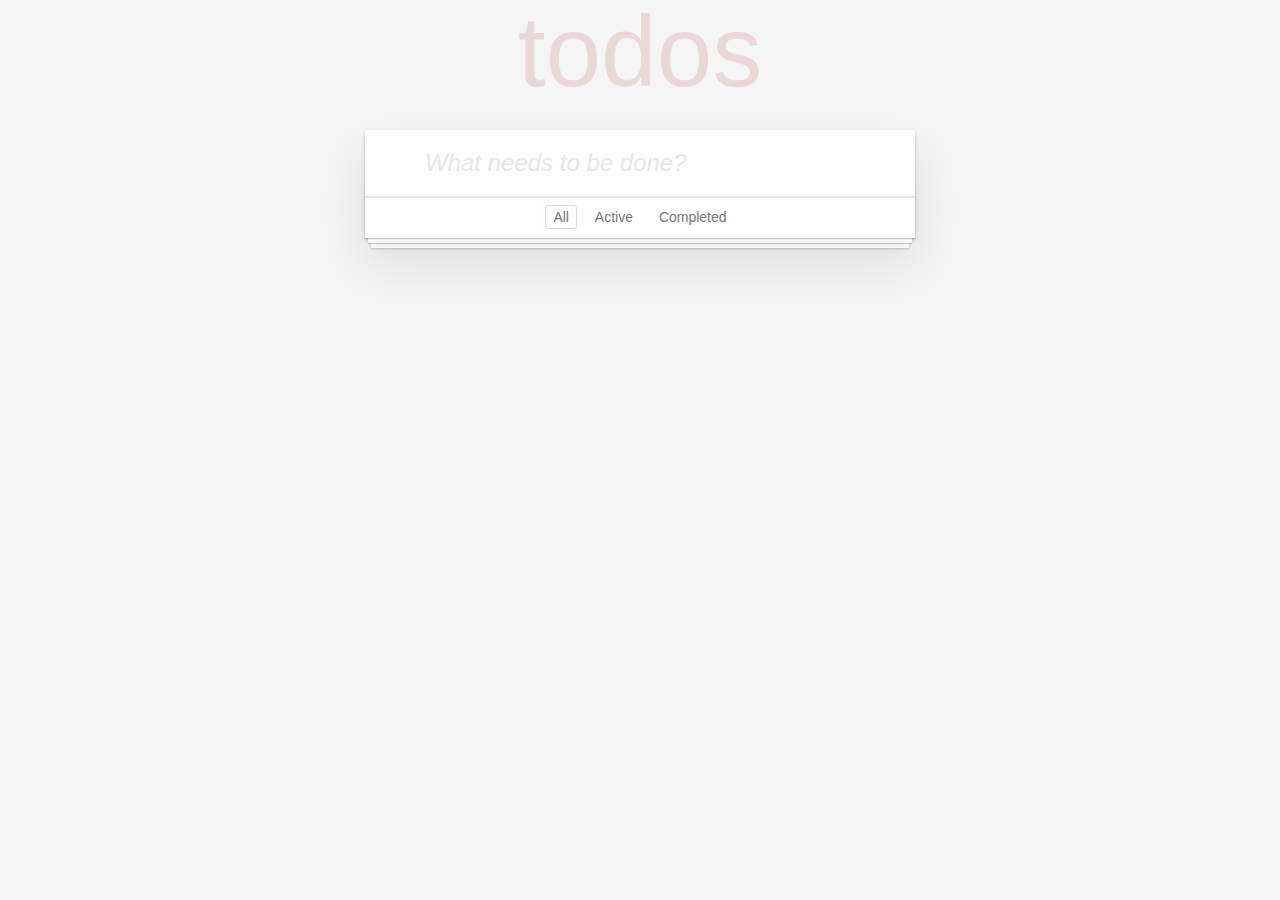
==== commit e3782d5d: "hwFetch2" ====
--- a/index.html
+++ b/index.html
@@ -12,14 +12,13 @@
         <input class="new-todo" placeholder="What needs to be done?" />
       </header>
       <section class="main">
-        <input id="toggle-all" class="toggle-all" type="checkbox" />
-        <label for="toggle-all">Mark all as complete</label>
         <ul class="todo-list">
           <!-- <li class="">
             <div class="view">
               <input class="toggle" type="checkbox" /><label>Todo 1</label
               ><button class="destroy"></button>
             </div>
+            <input type="text" class="edit" value="Todo 1" />
           </li>
           <li class="completed">
             <div class="view">
@@ -27,6 +26,7 @@
                 >Todo 2</label
               ><button class="destroy"></button>
             </div>
+            <input type="text" class="edit" value="Todo 2" />
           </li>
           <li class="editing">
             <div class="view">
@@ -38,22 +38,19 @@
         </ul>
       </section>
       <footer class="footer">
-        <span class="todo-count"><strong>0</strong> items left</span>
         <ul class="filters">
           <li>
-            <a href="/" class="selected">All</a>
+            <a data-filter="all" href="/" class="selected">All</a>
           </li>
           <li>
-            <a href="/active">Active</a>
+            <a data-filter="active" href="/active">Active</a>
           </li>
           <li>
-            <a href="/completed">Completed</a>
+            <a data-filter="completed" href="/completed">Completed</a>
           </li>
         </ul>
-        <button class="clear-completed">Clear completed</button>
       </footer>
     </section>
-    <!-- <script src="index.js"></script> -->
     <script src="main.js"></script>
   </body>
 </html>
